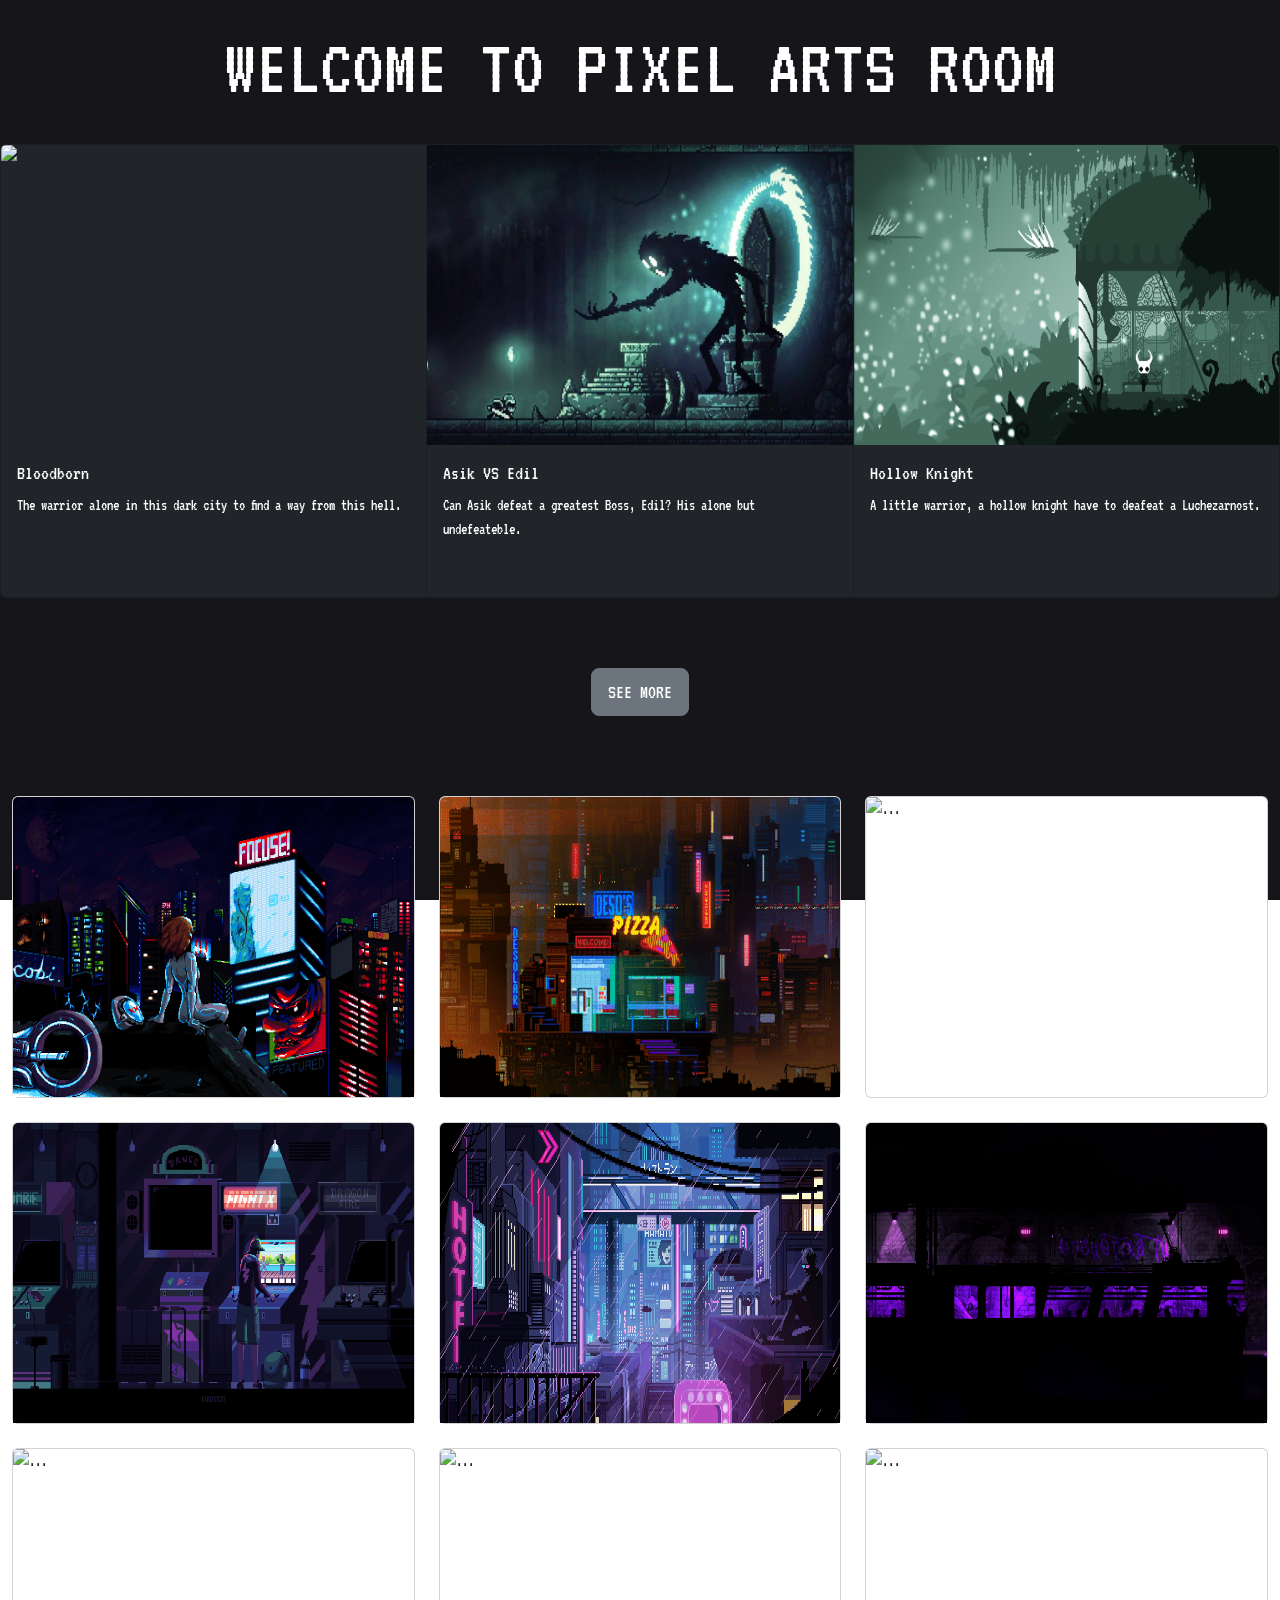
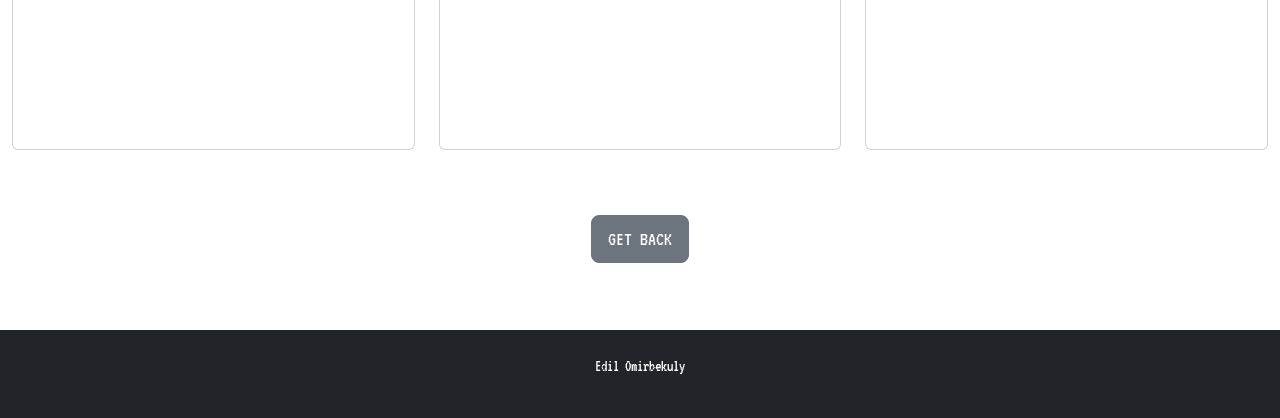
==== inde_2.html @ 57c9cf53 "Add files via upload" ====
<!DOCTYPE html>
<html lang="en" dir="ltr">
<head>
  <meta charset="utf-8">
  <meta name="viewport" content="width=device-width, initial-scale=1">
  <link href="https://fonts.googleapis.com/css2?family=Lato:wght@400;700&family=Press+Start+2P&family=VT323&display=swap" rel="stylesheet">
  <link rel="stylesheet" href="assets_css/artcss.css">
  <link href="https://cdn.jsdelivr.net/npm/bootstrap@5.1.3/dist/css/bootstrap.min.css" rel="stylesheet" integrity="sha384-1BmE4kWBq78iYhFldvKuhfTAU6auU8tT94WrHftjDbrCEXSU1oBoqyl2QvZ6jIW3" crossorigin="anonymous">
  <link href="https://fonts.googleapis.com/css2?family=Lato:wght@400;700&display=swap" rel="stylesheet">
  <link type="Image/x-icon" href="assets_css/images/favicon.ico" rel="icon">
  <title>Game Space</title>
</head>
<body>
  <div class="pixel_font">
    <div class="open_text">
          <div class="text-center">
            <div class="open_site">
            <h1 class="display-1 text-center text-white">WELCOME TO PIXEL ARTS ROOM</h1>
            </div>
            </div>
          </div>
          <div class="card-group card_place">
  <div class="card bg-dark">
    <img src="assets_css/images/darksouls.jpg" class="card-img-top img_card" alt="...">
    <div class="card-body text-white">
      <h5 class="card-title">Bloodborn</h5>
      <p class="card-text">The warrior alone in this dark city to find a way from this hell.</p>
      <p class="card-text"><small class="text-muted">Last updated 3 mins ago</small></p>
    </div>
  </div>
  <div class="card bg-dark">
    <img src="assets_css/images/monster.jpg" class="card-img-top img_card" alt="...">
    <div class="card-body text-white">
      <h5 class="card-title">Asik VS Edil</h5>
      <p class="card-text">Can Asik defeat a greatest Boss, Edil? His alone but undefeateble.</p>
      <p class="card-text"><small class="text-muted">Last updated 3 mins ago</small></p>
    </div>
  </div>
  <div class="card bg-dark">
    <img src="assets_css/images/hollownight.png" class="card-img-top img_card" alt="...">
    <div class="card-body text-white">
      <h5 class="card-title">Hollow Knight</h5>
      <p class="card-text">A little warrior, a hollow knight have to deafeat a Luchezarnost.</p>
      <p class="card-text"><small class="text-muted">Last updated 3 mins ago</small></p>
    </div>
  </div>
</div>
<div class="text-center">
  <button type="button" class="btn btn-secondary btn-lg click_me">
  <a class="click_me_decor" href="#about">SEE MORE</a>
</button>
</div>
<div class="set_arts">
<div class="container-fluid">
<div class="row row-cols-lg-3" id="about">
  <div class="col">
    <div class="card h-100">
      <img src="assets_css/images/pixelarts/1.gif" class="card-img-top img_card" alt="...">
    </div>
  </div>
  <div class="col">
    <div class="card h-100">
      <img src="assets_css/images/pixelarts/2.gif" class="card-img-top img_card" alt="...">
    </div>
  </div>
  <div class="col">
    <div class="card h-100">
      <img src="assets_css/images/pixelarts/3.gif" class="card-img-top img_card" alt="...">
    </div>
  </div>
</div>
<br>
<div class="row row-cols-lg-3">
  <div class="col">
    <div class="card h-100">
      <img src="assets_css/images/pixelarts/4.gif" class="card-img-top img_card" alt="...">
    </div>
  </div>
  <div class="col">
    <div class="card h-100">
      <img src="assets_css/images/pixelarts/5.gif" class="card-img-top img_card" alt="...">
    </div>
  </div>
  <div class="col">
    <div class="card h-100">
      <img src="assets_css/images/pixelarts/6.gif" class="card-img-top img_card" alt="...">
    </div>
  </div>
</div>
<br>
<div class="row row-cols-lg-3">
  <div class="col">
    <div class="card h-100">
      <img src="assets_css/images/pixelarts/7.gif" class="card-img-top img_card" alt="...">
    </div>
  </div>
  <div class="col">
    <div class="card h-100">
      <img src="assets_css/images/pixelarts/8.gif" class="card-img-top img_card" alt="...">
    </div>
  </div>
  <div class="col">
    <div class="card h-100">
      <img src="assets_css/images/pixelarts/9.gif" class="card-img-top img_card" alt="...">
    </div>
  </div>
</div>
</div>
</div>
<div class="text-center">
<button type="button" class="btn btn-secondary btn-lg click_me2">
<a class="click_me_decor" href="index.html">GET BACK</a>
</button>
</div>
<br>
<div class="mt-5 p-4 bg-dark text-white text-center footer">
  <p>Edil Omirbekuly</p>
</div>
  </div>
  </body>
  </html>
---- assets_css/artcss.css ----
body::before {
    content: '';
    position: fixed;
    left: 0; right: 0;
    top: 0; bottom: 0;
    z-index: 0;
    background-color: #16151A;
    background-attachment: fixed;
    background-size: cover;
   }

   .pixel_font {
     font-family: 'VT323', monospace;
   }

   .open_text {
     position:relative;
     top: 20px;
   }

   .open_site {
     color: white;
   }

   .links {
     color: white;
   }

   .card_place {
     position: relative;
     top: 40px;
   }

   .img_card {
     width: 200px;
     height: 300px;
     position: relative;
   }

  .click_me {
    position: relative;
    top: 110px;
  }

  .click_me2 {
    position: relative;
    top: 255px;
  }

  .click_me_decor {
    text-decoration: none;
    color: white;
  }

  .click_me_decor:hover {
    color: white;
    opacity: 0.7;
  }

 .set_arts {
  position: relative;
  top: 190px;
 }

 .footer {
   position: relative;
   top:250px;
 }
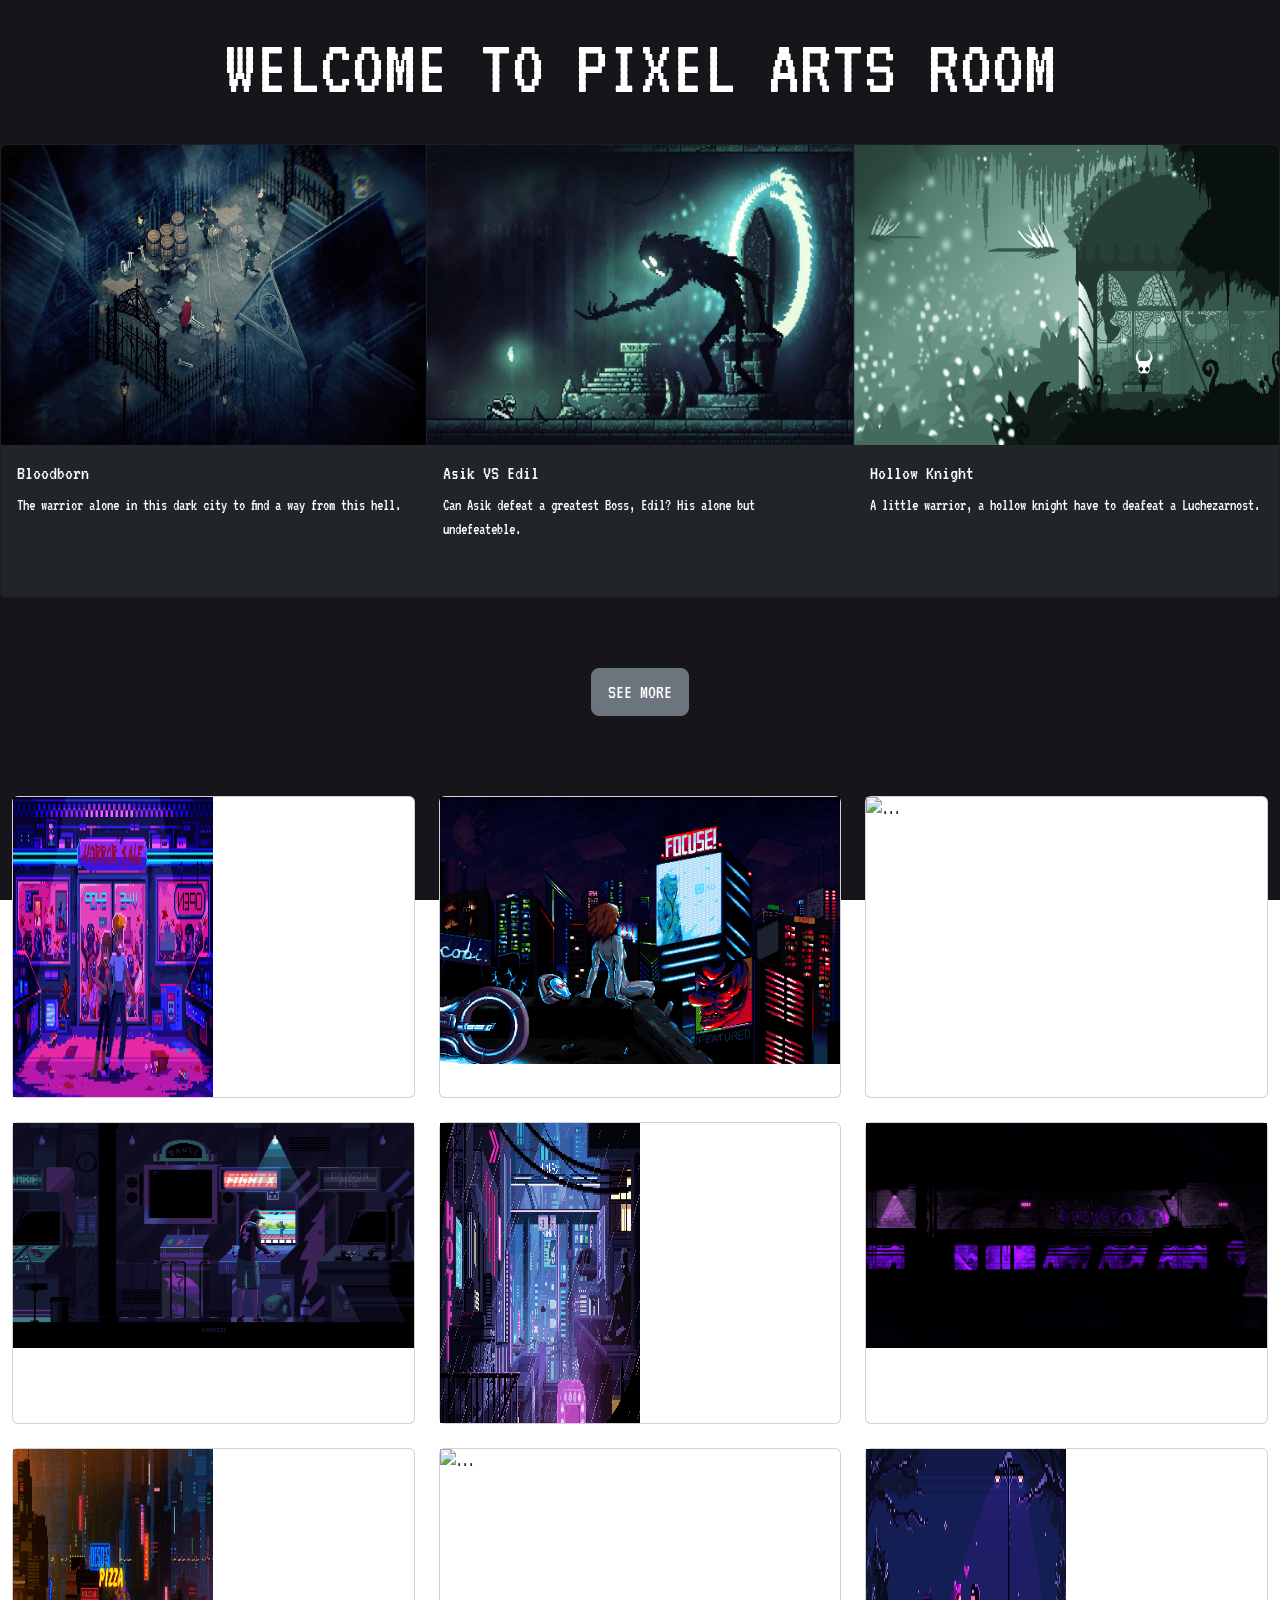
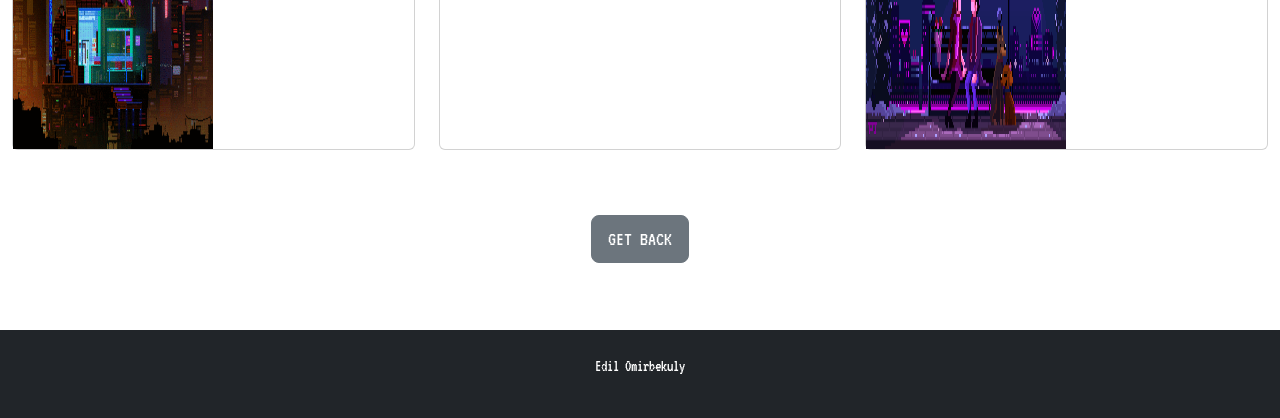
==== commit 991b29b0: "Add files via upload" ====
--- a/inde_2.html
+++ b/inde_2.html
@@ -21,7 +21,7 @@
           </div>
           <div class="card-group card_place">
   <div class="card bg-dark">
-    <img src="assets_css/images/darksouls.jpg" class="card-img-top img_card" alt="...">
+      <img src="assets_css/images/darksouls.jpg" class="card-img-top img_card" alt="...">
     <div class="card-body text-white">
       <h5 class="card-title">Bloodborn</h5>
       <p class="card-text">The warrior alone in this dark city to find a way from this hell.</p>
@@ -52,56 +52,56 @@
 </div>
 <div class="set_arts">
 <div class="container-fluid">
-<div class="row row-cols-lg-3" id="about">
+<div class="row row-cols-lg-3 g-4" id="about">
   <div class="col">
     <div class="card h-100">
-      <img src="assets_css/images/pixelarts/1.gif" class="card-img-top img_card" alt="...">
+      <img src="assets_css/images/pixelarts/8.gif" class="img_card" alt="...">
     </div>
   </div>
   <div class="col">
     <div class="card h-100">
-      <img src="assets_css/images/pixelarts/2.gif" class="card-img-top img_card" alt="...">
+      <img src="assets_css/images/pixelarts/1.gif" class="minimized" alt="...">
     </div>
   </div>
   <div class="col">
     <div class="card h-100">
-      <img src="assets_css/images/pixelarts/3.gif" class="card-img-top img_card" alt="...">
+      <img src="assets_css/images/pixelarts/3.gif" class="img_card" alt="...">
     </div>
   </div>
 </div>
 <br>
-<div class="row row-cols-lg-3">
+<div class="row row-cols-lg-3 g-4">
   <div class="col">
     <div class="card h-100">
-      <img src="assets_css/images/pixelarts/4.gif" class="card-img-top img_card" alt="...">
+      <img src="assets_css/images/pixelarts/4.gif" class="" alt="...">
     </div>
   </div>
   <div class="col">
     <div class="card h-100">
-      <img src="assets_css/images/pixelarts/5.gif" class="card-img-top img_card" alt="...">
+      <img src="assets_css/images/pixelarts/5.gif" class="img_card" alt="...">
     </div>
   </div>
   <div class="col">
     <div class="card h-100">
-      <img src="assets_css/images/pixelarts/6.gif" class="card-img-top img_card" alt="...">
+      <img src="assets_css/images/pixelarts/6.gif" class="" alt="...">
     </div>
   </div>
 </div>
 <br>
-<div class="row row-cols-lg-3">
+<div class="row row-cols-lg-3 g-4">
   <div class="col">
     <div class="card h-100">
-      <img src="assets_css/images/pixelarts/7.gif" class="card-img-top img_card" alt="...">
+      <img src="assets_css/images/pixelarts/2.gif" class="img_card" alt="...">
     </div>
   </div>
   <div class="col">
     <div class="card h-100">
-      <img src="assets_css/images/pixelarts/8.gif" class="card-img-top img_card" alt="...">
+      <img src="assets_css/images/pixelarts/7.gif" class="" alt="...">
     </div>
   </div>
   <div class="col">
     <div class="card h-100">
-      <img src="assets_css/images/pixelarts/9.gif" class="card-img-top img_card" alt="...">
+      <img src="assets_css/images/pixelarts/9.gif" class="img_card" alt="...">
     </div>
   </div>
 </div>
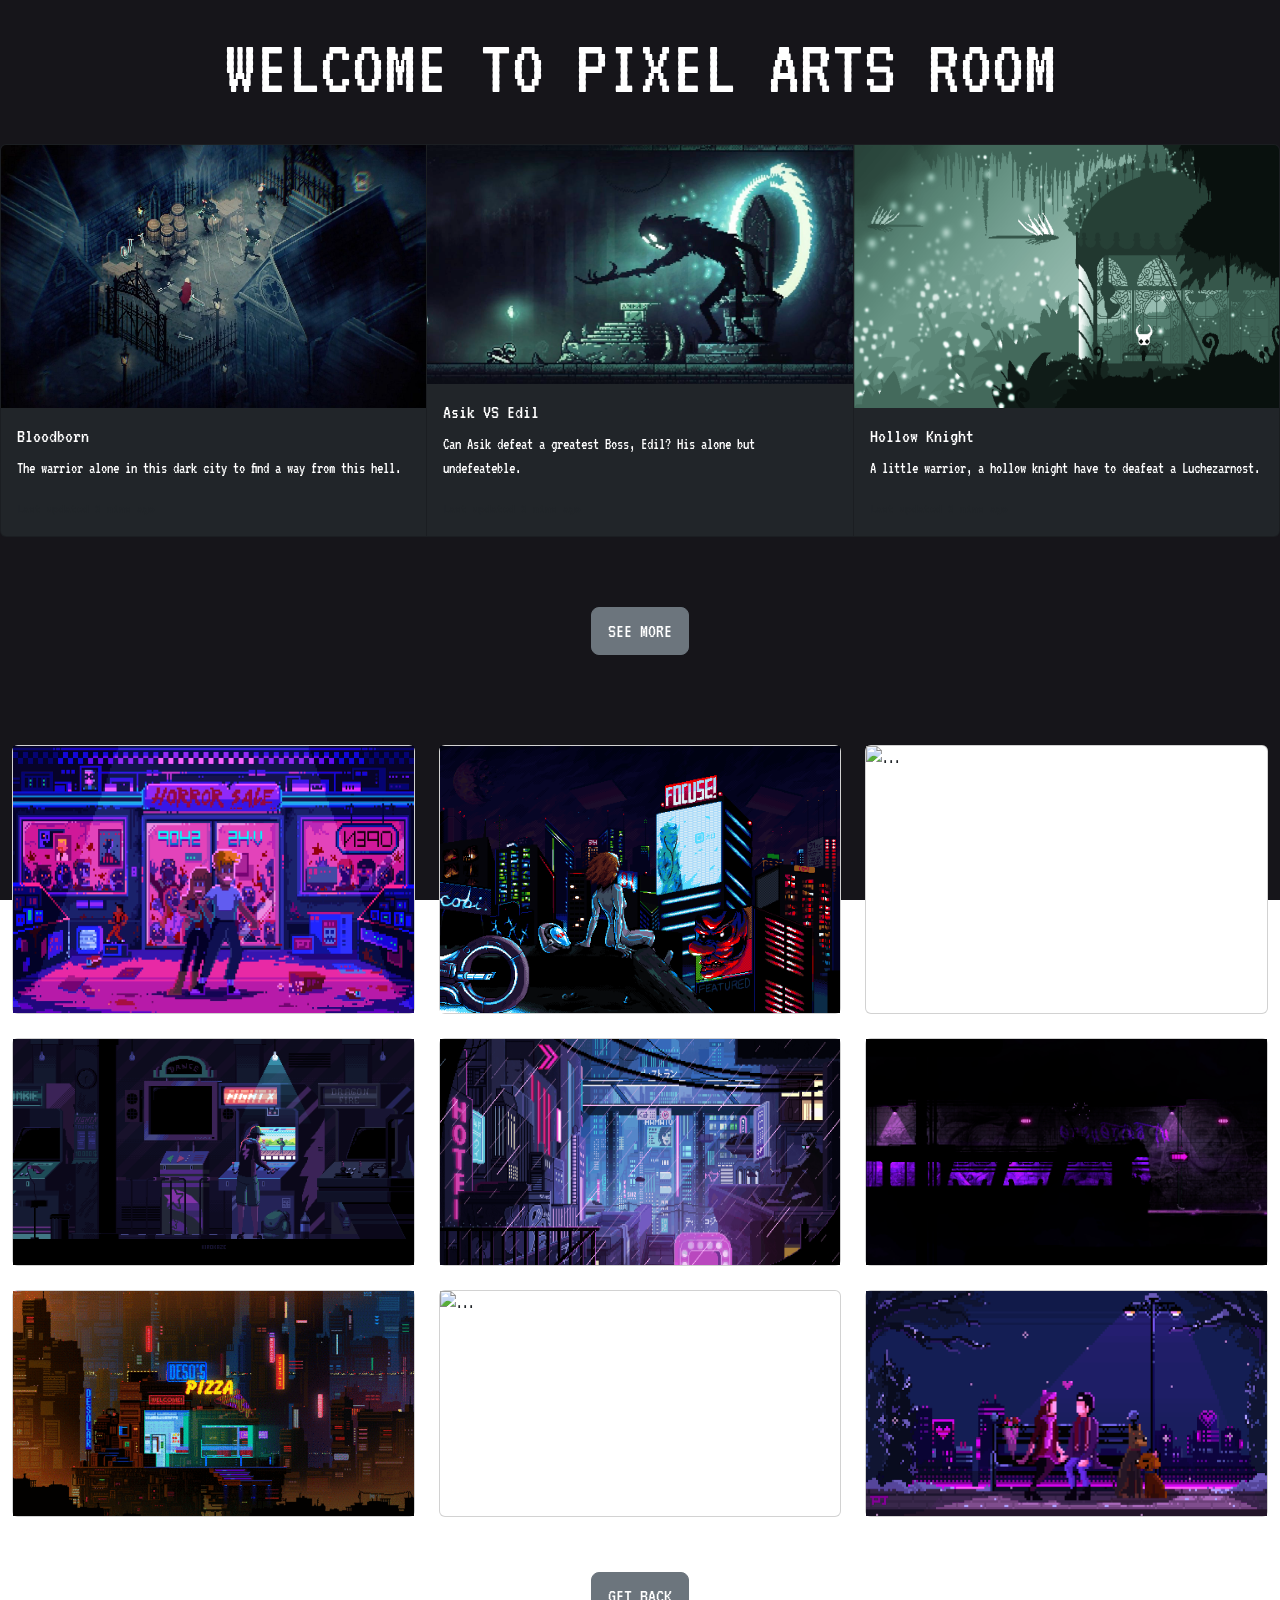
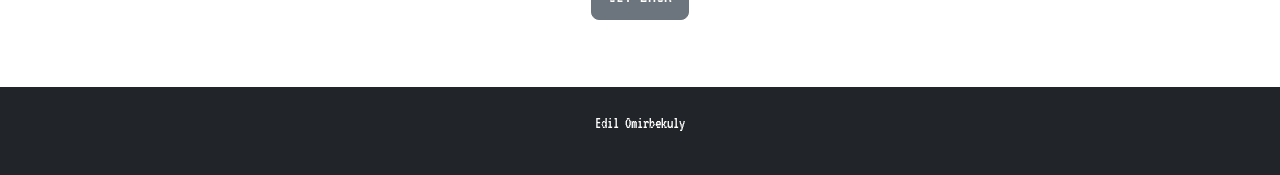
==== commit 7a4e17c4: "Add files via upload" ====
--- a/inde_2.html
+++ b/inde_2.html
@@ -60,7 +60,7 @@
   </div>
   <div class="col">
     <div class="card h-100">
-      <img src="assets_css/images/pixelarts/1.gif" class="minimized" alt="...">
+      <img src="assets_css/images/pixelarts/1.gif" class="img_card1" alt="...">
     </div>
   </div>
   <div class="col">
@@ -73,7 +73,7 @@
 <div class="row row-cols-lg-3 g-4">
   <div class="col">
     <div class="card h-100">
-      <img src="assets_css/images/pixelarts/4.gif" class="" alt="...">
+      <img src="assets_css/images/pixelarts/4.gif" class="img_card1" alt="...">
     </div>
   </div>
   <div class="col">
@@ -83,7 +83,7 @@
   </div>
   <div class="col">
     <div class="card h-100">
-      <img src="assets_css/images/pixelarts/6.gif" class="" alt="...">
+      <img src="assets_css/images/pixelarts/6.gif" class="img_card1" alt="...">
     </div>
   </div>
 </div>
@@ -96,7 +96,7 @@
   </div>
   <div class="col">
     <div class="card h-100">
-      <img src="assets_css/images/pixelarts/7.gif" class="" alt="...">
+      <img src="assets_css/images/pixelarts/7.gif" class="img_card1" alt="...">
     </div>
   </div>
   <div class="col">
--- a/assets_css/artcss.css
+++ b/assets_css/artcss.css
@@ -32,9 +32,9 @@
    }
 
    .img_card {
-     width: 200px;
-     height: 300px;
-     position: relative;
+     width: 100%;
+     height: 100%;
+       position: relative;
    }
 
   .click_me {
@@ -59,7 +59,7 @@
 
  .set_arts {
   position: relative;
-  top: 190px;
+  top: 200px;
  }
 
  .footer {
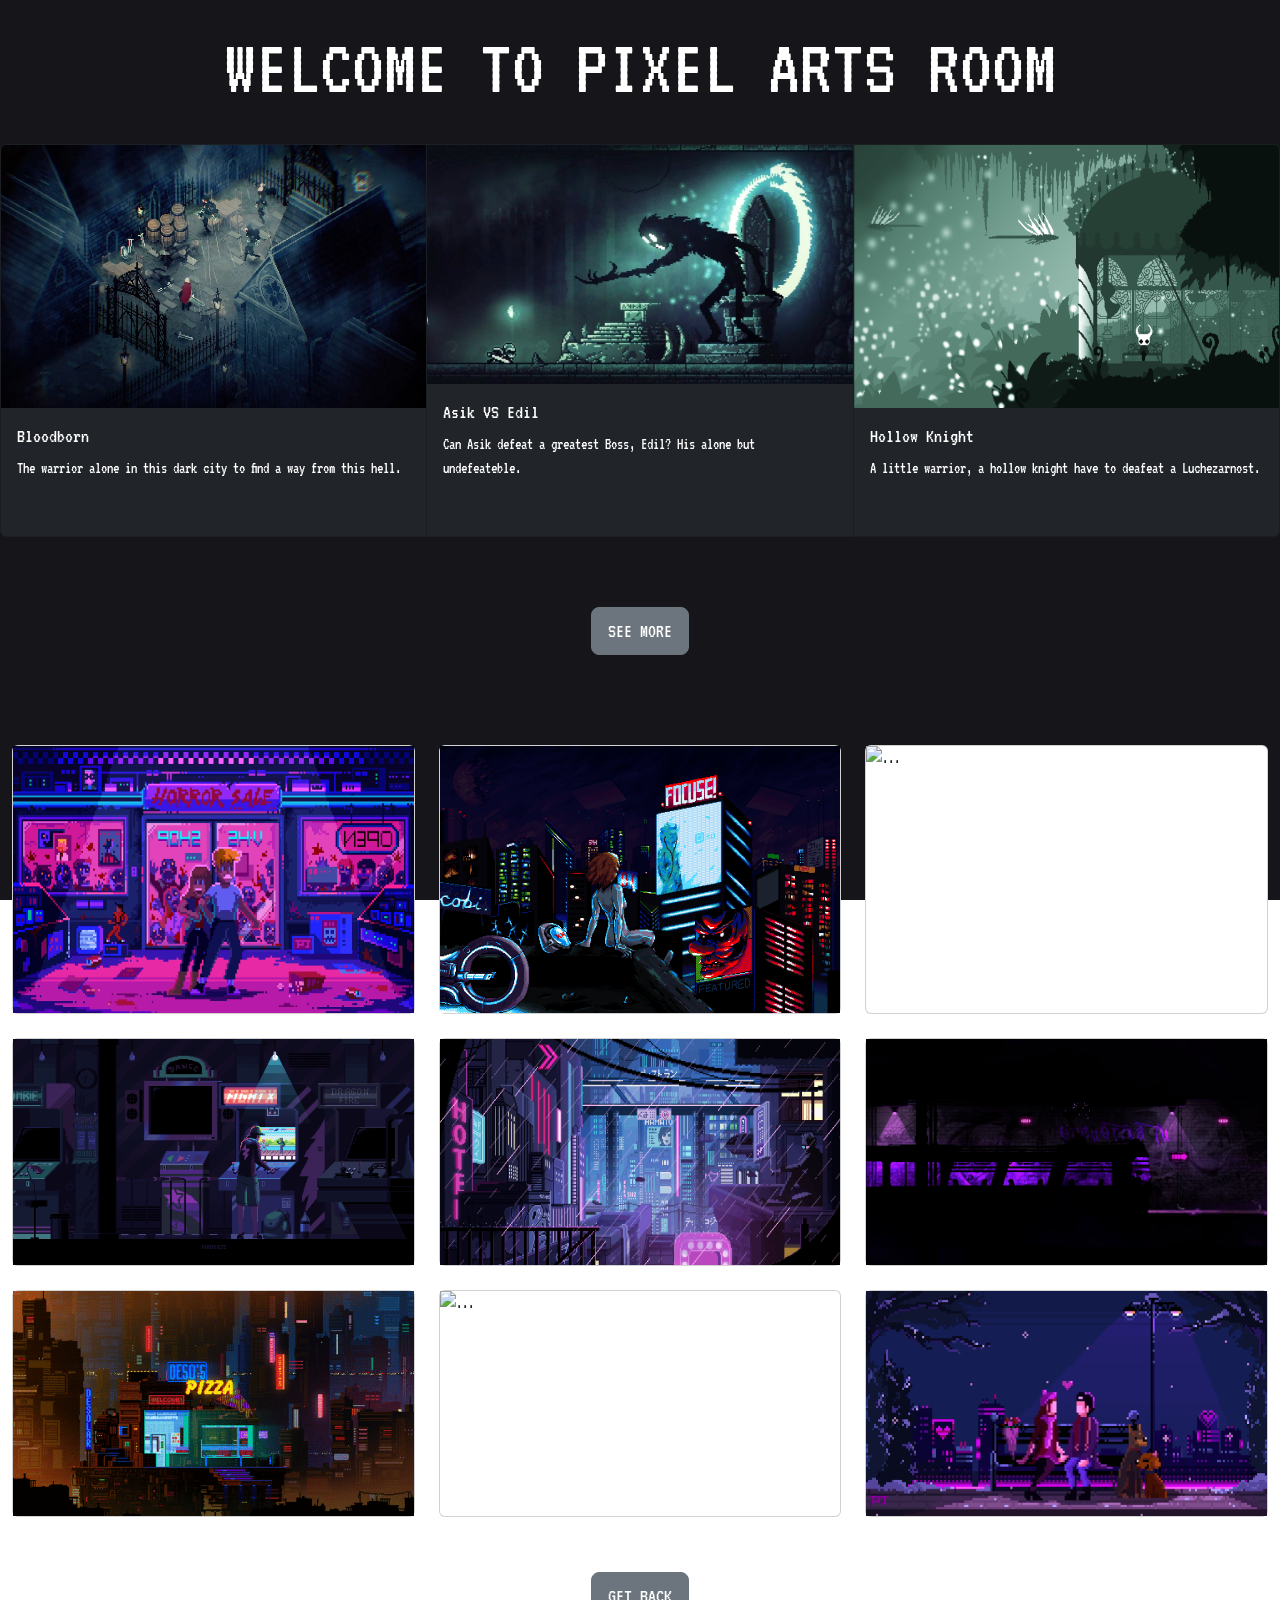
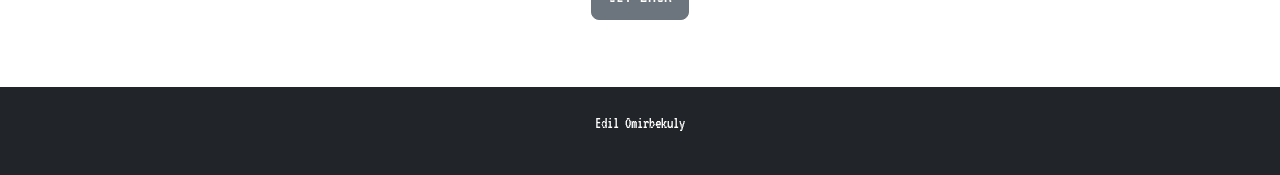
==== commit 2832c7b0: "Add files via upload" ====
--- a/inde_2.html
+++ b/inde_2.html
@@ -53,17 +53,17 @@
 <div class="set_arts">
 <div class="container-fluid">
 <div class="row row-cols-lg-3 g-4" id="about">
-  <div class="col">
+  <div class="col-12">
     <div class="card h-100">
       <img src="assets_css/images/pixelarts/8.gif" class="img_card" alt="...">
     </div>
   </div>
-  <div class="col">
+  <div class="col-12">
     <div class="card h-100">
-      <img src="assets_css/images/pixelarts/1.gif" class="img_card1" alt="...">
+      <img src="assets_css/images/pixelarts/1.gif" class="img_card" alt="...">
     </div>
   </div>
-  <div class="col">
+  <div class="col-12">
     <div class="card h-100">
       <img src="assets_css/images/pixelarts/3.gif" class="img_card" alt="...">
     </div>
@@ -71,35 +71,35 @@
 </div>
 <br>
 <div class="row row-cols-lg-3 g-4">
-  <div class="col">
+  <div class="col-12">
     <div class="card h-100">
-      <img src="assets_css/images/pixelarts/4.gif" class="img_card1" alt="...">
+      <img src="assets_css/images/pixelarts/4.gif" class="img_card" alt="...">
     </div>
   </div>
-  <div class="col">
+  <div class="col-12">
     <div class="card h-100">
       <img src="assets_css/images/pixelarts/5.gif" class="img_card" alt="...">
     </div>
   </div>
-  <div class="col">
+  <div class="col-12">
     <div class="card h-100">
-      <img src="assets_css/images/pixelarts/6.gif" class="img_card1" alt="...">
+      <img src="assets_css/images/pixelarts/6.gif" class="img_card" alt="...">
     </div>
   </div>
 </div>
 <br>
 <div class="row row-cols-lg-3 g-4">
-  <div class="col">
+  <div class="col-12">
     <div class="card h-100">
       <img src="assets_css/images/pixelarts/2.gif" class="img_card" alt="...">
     </div>
   </div>
-  <div class="col">
+  <div class="col-12">
     <div class="card h-100">
-      <img src="assets_css/images/pixelarts/7.gif" class="img_card1" alt="...">
+      <img src="assets_css/images/pixelarts/7.gif" class="img_card" alt="...">
     </div>
   </div>
-  <div class="col">
+  <div class="col-12">
     <div class="card h-100">
       <img src="assets_css/images/pixelarts/9.gif" class="img_card" alt="...">
     </div>
--- a/assets_css/artcss.css
+++ b/assets_css/artcss.css
@@ -34,7 +34,7 @@
    .img_card {
      width: 100%;
      height: 100%;
-       position: relative;
+     position: relative;
    }
 
   .click_me {
@@ -66,3 +66,12 @@
    position: relative;
    top:250px;
  }
+
+ .minimized {
+   width: 300px;
+   cursor: pointer;
+   border: 1px solid #FFF;
+ }
+ .minimized:hover {
+   border: 1px solid yellow;
+ }
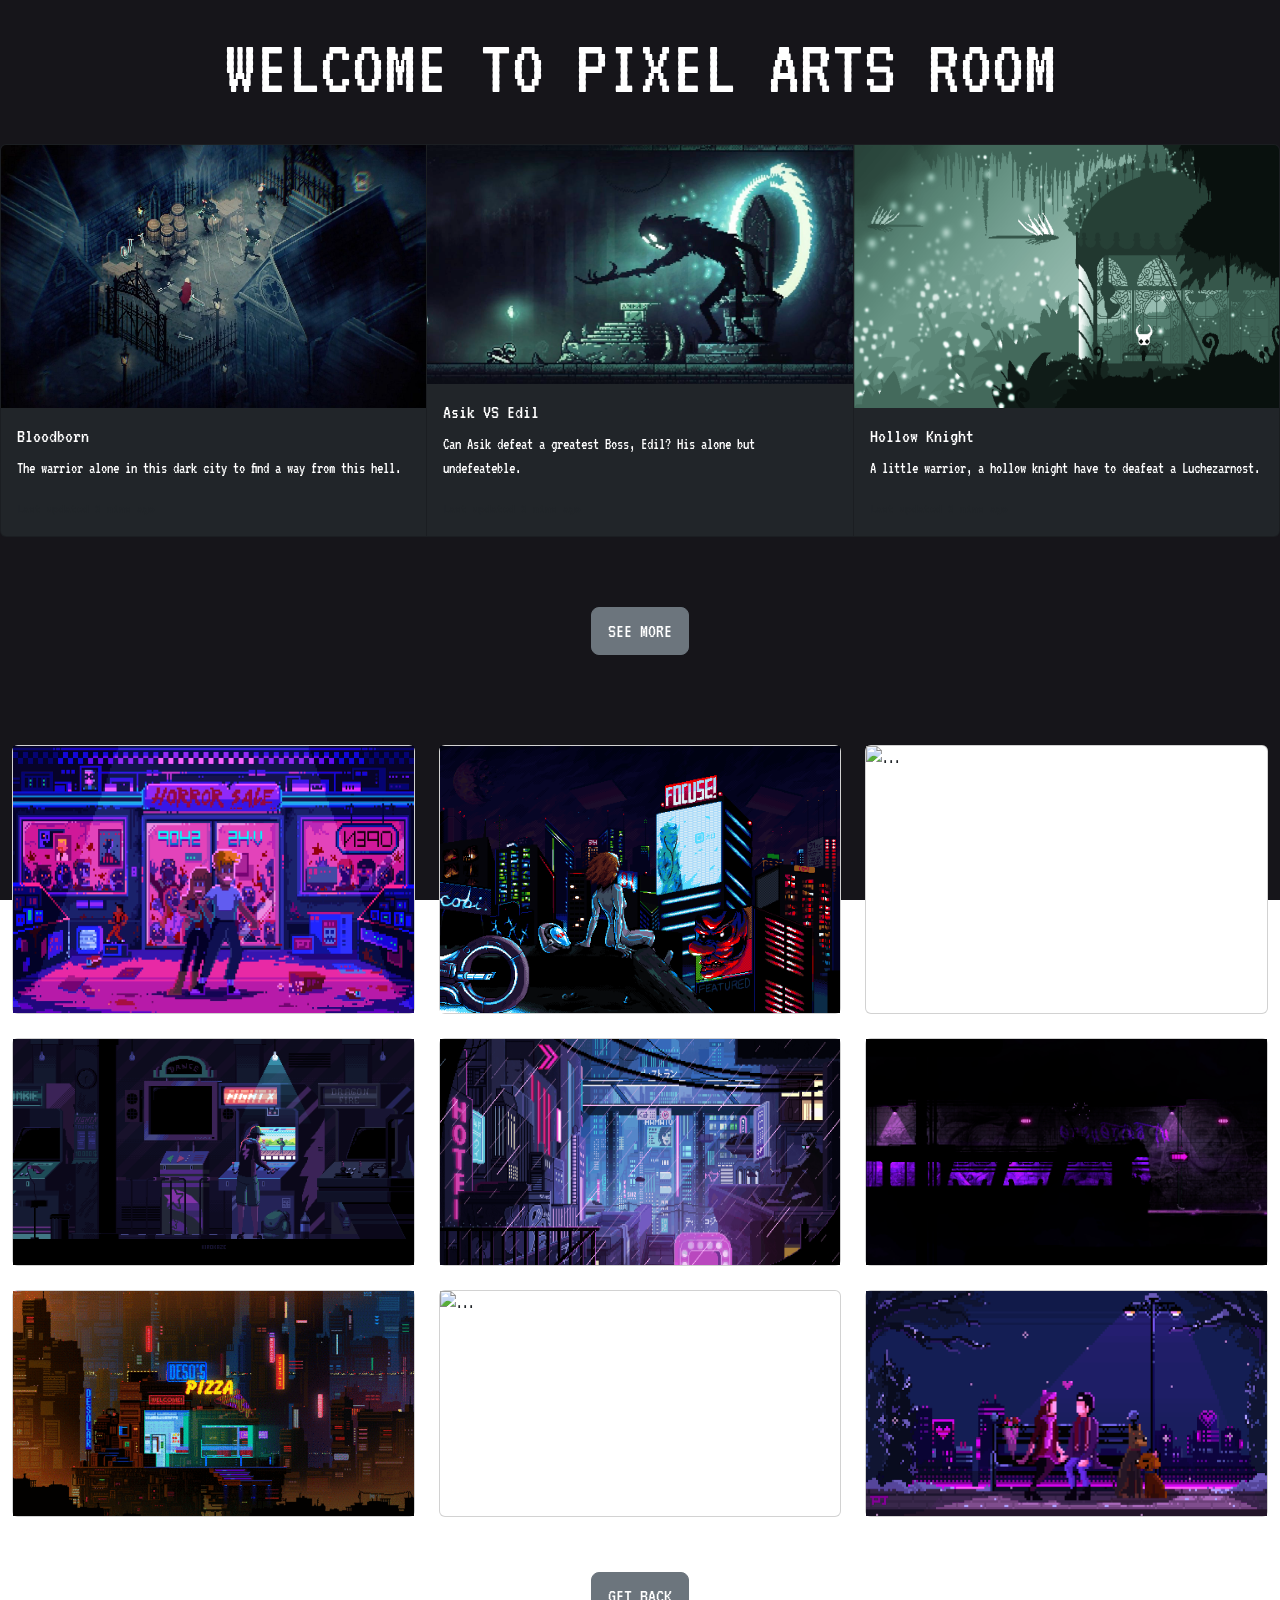
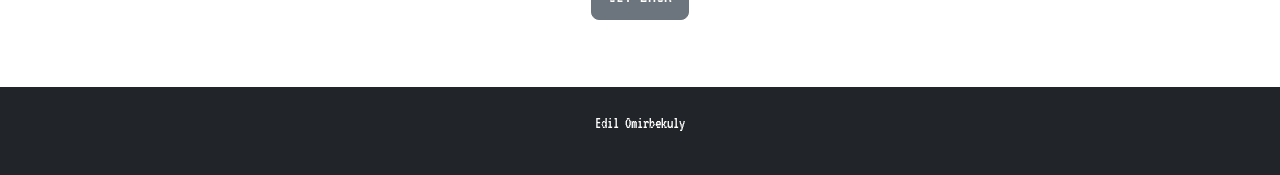
==== commit 724a4d9c: "Add files via upload" ====
--- a/inde_2.html
+++ b/inde_2.html
@@ -107,6 +107,57 @@
 </div>
 </div>
 </div>
+<!--
+<div class="container-fluid">
+<div class="row row-cols-1 row-cols-md-3 g-4">
+<div class="col">
+  <div class="card h-100">
+    <img src="assets_css/images/pixelarts/8.gif" class="img-card" alt="...">
+  </div>
+</div>
+<div class="col">
+  <div class="card h-100">
+    <img src="assets_css/images/pixelarts/1.gif" class="img_card" alt="...">
+  </div>
+</div>
+<div class="col">
+  <div class="card h-100">
+    <img src="..." class="card-img-top" alt="...">
+  </div>
+</div>
+<div class="col">
+  <div class="card h-100">
+    <img src="..." class="card-img-top" alt="...">
+  </div>
+</div>
+<div class="col">
+  <div class="card h-100">
+    <img src="..." class="card-img-top" alt="...">
+  </div>
+</div>
+<div class="col">
+  <div class="card h-100">
+    <img src="..." class="card-img-top" alt="...">
+  </div>
+</div>
+<div class="col">
+  <div class="card h-100">
+    <img src="..." class="card-img-top" alt="...">
+  </div>
+</div>
+<div class="col">
+  <div class="card h-100">
+    <img src="..." class="card-img-top" alt="...">
+  </div>
+</div>
+<div class="col">
+  <div class="card h-100">
+    <img src="..." class="card-img-top" alt="...">
+  </div>
+</div>
+</div>
+</div>
+!-->
 <div class="text-center">
 <button type="button" class="btn btn-secondary btn-lg click_me2">
 <a class="click_me_decor" href="index.html">GET BACK</a>
@@ -117,5 +168,6 @@
   <p>Edil Omirbekuly</p>
 </div>
   </div>
+</div>
   </body>
   </html>
